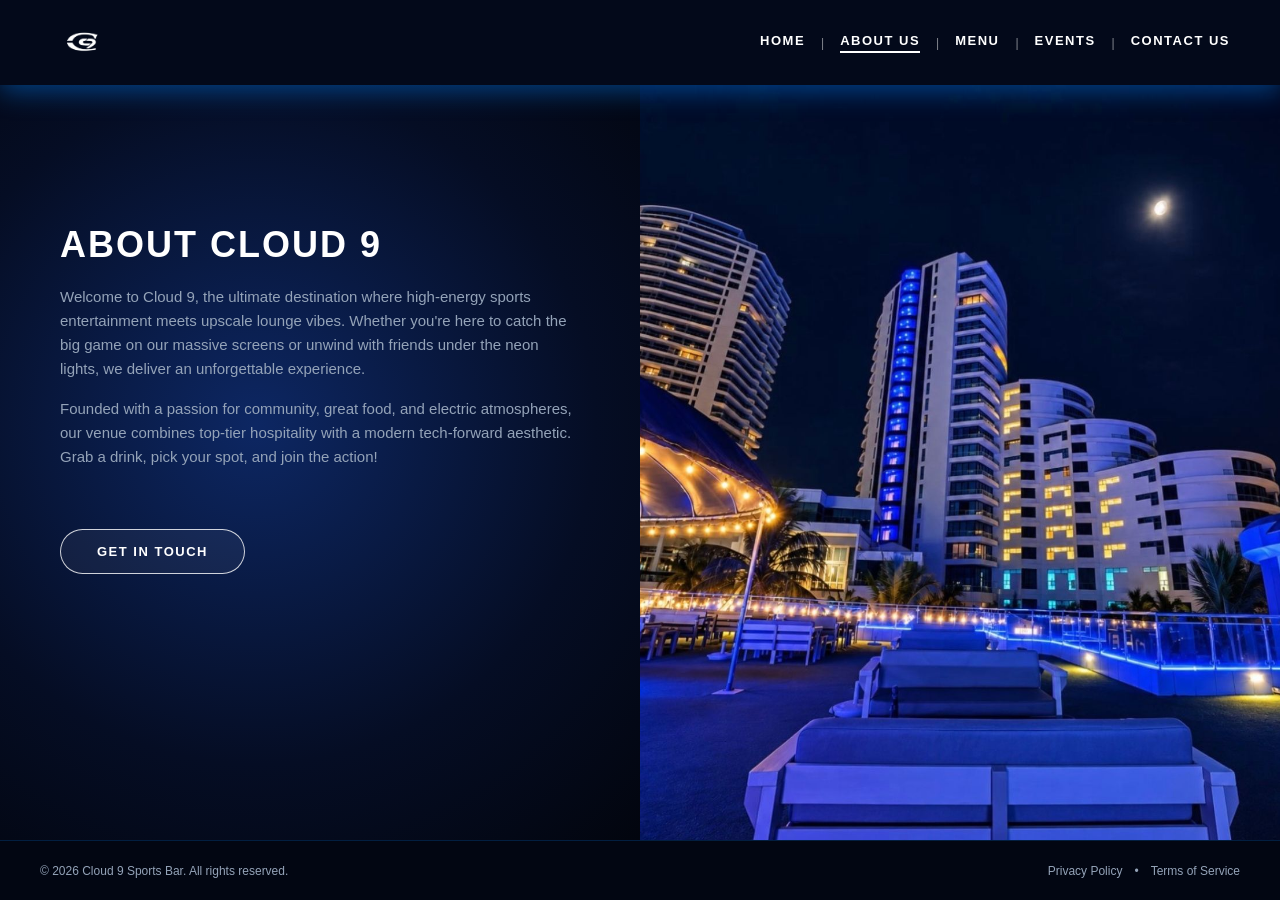
==== about.html @ 9e99406e "Initial Commit Set up project file structure, index.html, and CSS style" ====
<!DOCTYPE html>
<html lang="en">
<head>
    <meta charset="UTF-8">
    <meta name="viewport" content="width=device-width, initial-scale=1.0">
    <title>Cloud 9 - About Us</title>
    <link rel="stylesheet" href="styles.css">
</head>
<body>

    <!-- Navigation Bar -->
    <header class="navbar">
        <div class="logo">
            <a href="index.html" aria-label="Cloud 9 Home">
                <img src="_images/nav_logo.png" alt="Cloud 9 Logo" class="nav-logo-img">
            </a>
        </div>
        <nav class="nav-links">
            <a href="index.html">HOME</a>
            <span class="divider">|</span>
            <a href="about.html" class="active">ABOUT US</a>
            <span class="divider">|</span>
            <a href="menu.html">MENU</a>
            <span class="divider">|</span>
            <a href="events.html">EVENTS</a>
            <span class="divider">|</span>
            <a href="contact.html">CONTACT US</a>
        </nav>
    </header>

    <!-- Main Content Section -->
    <main class="hero-container">
        <!-- Left Side: About Story & Details -->
        <section class="hero-left" style="justify-content: flex-start; padding-top: 140px;">
            <div class="hero-text">
                <h1 style="font-size: 36px; margin-bottom: 20px;">ABOUT CLOUD 9</h1>
                <p style="margin-bottom: 16px; line-height: 1.6;">
                    Welcome to Cloud 9, the ultimate destination where high-energy sports entertainment meets upscale lounge vibes. Whether you're here to catch the big game on our massive screens or unwind with friends under the neon lights, we deliver an unforgettable experience.
                </p>
                <p style="margin-bottom: 30px; line-height: 1.6;">
                    Founded with a passion for community, great food, and electric atmospheres, our venue combines top-tier hospitality with a modern tech-forward aesthetic. Grab a drink, pick your spot, and join the action!
                </p>
            </div>

            <div class="hero-action">
                <a href="contact.html" class="btn-join">GET IN TOUCH</a>
            </div>
        </section>

        <!-- Right Side: Atmospheric Venue Image -->
        <section class="hero-right">
            <img src="_images/home_hero.jpg" alt="Cloud 9 Venue Rooftop View">
        </section>
    </main>

    <!-- Stylized Footer -->
    <footer class="site-footer">
        <div class="footer-content">
            <p>&copy; 2026 Cloud 9 Sports Bar. All rights reserved.</p>
            <div class="footer-links">
                <a href="privacy.html">Privacy Policy</a>
                <span>&bull;</span>
                <a href="terms.html">Terms of Service</a>
            </div>
        </div>
    </footer>

</body>
</html>
---- styles.css ----
/* Reset & Base Setup */
* {
    margin: 0;
    padding: 0;
    box-sizing: border-box;
    font-family: 'Segoe UI', Tahoma, Geneva, Verdana, sans-serif;
}

body {
    background-color: #030712;
    color: #ffffff;
    min-height: 100vh;
    overflow-x: hidden;
}

/* Header Navigation Bar */
.navbar {
    position: absolute;
    top: 0;
    left: 0;
    width: 100%;
    height: 85px;
    display: flex;
    justify-content: space-between;
    align-items: center;
    padding: 0 50px;
    z-index: 100;
    background-color: rgba(4, 11, 28, 0.9);
    backdrop-filter: blur(8px);
    box-shadow: 0 6px 25px rgba(0, 132, 255, 0.45);
}

.navbar .logo .nav-logo-img {
    height: 38px;
    width: auto;
    display: block;
}

.nav-links {
    display: flex;
    align-items: center;
    gap: 16px;
}

.nav-links a {
    color: #ffffff;
    text-decoration: none;
    font-size: 13px;
    font-weight: 700;
    letter-spacing: 1.5px;
    padding-bottom: 3px;
    border-bottom: 2px solid transparent;
    transition: all 0.3s ease;
}

.nav-links a.active,
.nav-links a:hover {
    border-bottom-color: #ffffff;
}

.nav-links .divider {
    color: #ffffff;
    opacity: 0.5;
    font-size: 12px;
}

/* Main Hero Split Layout */
.hero-container {
    display: flex;
    width: 100vw;
    height: calc(100vh - 60px); /* Leaves room for footer */
    padding-top: 85px; /* Offset for absolute navbar */
}

/* Left Hero Section */
.hero-left {
    width: 50%;
    height: 100%;
    background: radial-gradient(circle at 40% 45%, #0d2763 0%, #050d24 60%, #02050e 100%);
    display: flex;
    flex-direction: column;
    justify-content: center; /* Centers elements vertically so everything moves up */
    align-items: flex-start;
    padding: 20px 60px;
    gap: 30px; /* Controls spacing between text, big logo, and button */
}

.hero-text h1 {
    font-size: 40px;
    font-weight: 900;
    line-height: 1.1;
    letter-spacing: 2px;
    margin-bottom: 8px;
}

.hero-text p {
    font-size: 15px;
    color: #94a3b8;
}

/* Center Branding Graphic (Made Bigger) */
.brand-graphic {
    width: 100%;
    max-width: 500px; /* Increased from 420px to make logo bigger */
}

.brand-graphic img.glowing-logo {
    width: 100%;
    height: auto;
    display: block;
    filter: drop-shadow(0 0 25px rgba(0, 140, 255, 0.8)) drop-shadow(0 0 10px rgba(0, 195, 255, 0.6));
}

/* CTA Pill Button */
.btn-join {
    display: inline-block;
    padding: 14px 36px;
    border: 1.5px solid rgba(255, 255, 255, 0.8);
    border-radius: 30px;
    color: #ffffff;
    text-decoration: none;
    font-size: 13px;
    font-weight: 700;
    letter-spacing: 1.5px;
    background-color: rgba(255, 255, 255, 0.05);
    transition: all 0.3s ease;
}

.btn-join:hover {
    background-color: rgba(255, 255, 255, 0.2);
    border-color: #ffffff;
    box-shadow: 0 0 15px rgba(255, 255, 255, 0.4);
    transform: translateY(-2px);
}

/* Right Hero Section */
.hero-right {
    width: 50%;
    height: 100%;
}

.hero-right img {
    width: 100%;
    height: 100%;
    object-fit: cover;
    display: block;
}

/* Stylized Footer */
.site-footer {
    width: 100%;
    height: 60px;
    background-color: rgba(3, 7, 18, 0.95);
    border-top: 1px solid rgba(0, 132, 255, 0.2);
    display: flex;
    justify-content: center;
    align-items: center;
    padding: 0 40px;
    z-index: 100;
}

.footer-content {
    display: flex;
    justify-content: space-between;
    align-items: center;
    width: 100%;
    max-width: 1400px;
    font-size: 12px;
    color: #94a3b8;
}

.footer-links {
    display: flex;
    gap: 12px;
    align-items: center;
}

.footer-links a {
    color: #94a3b8;
    text-decoration: none;
    transition: color 0.3s ease;
}

.footer-links a:hover {
    color: #ffffff;
}
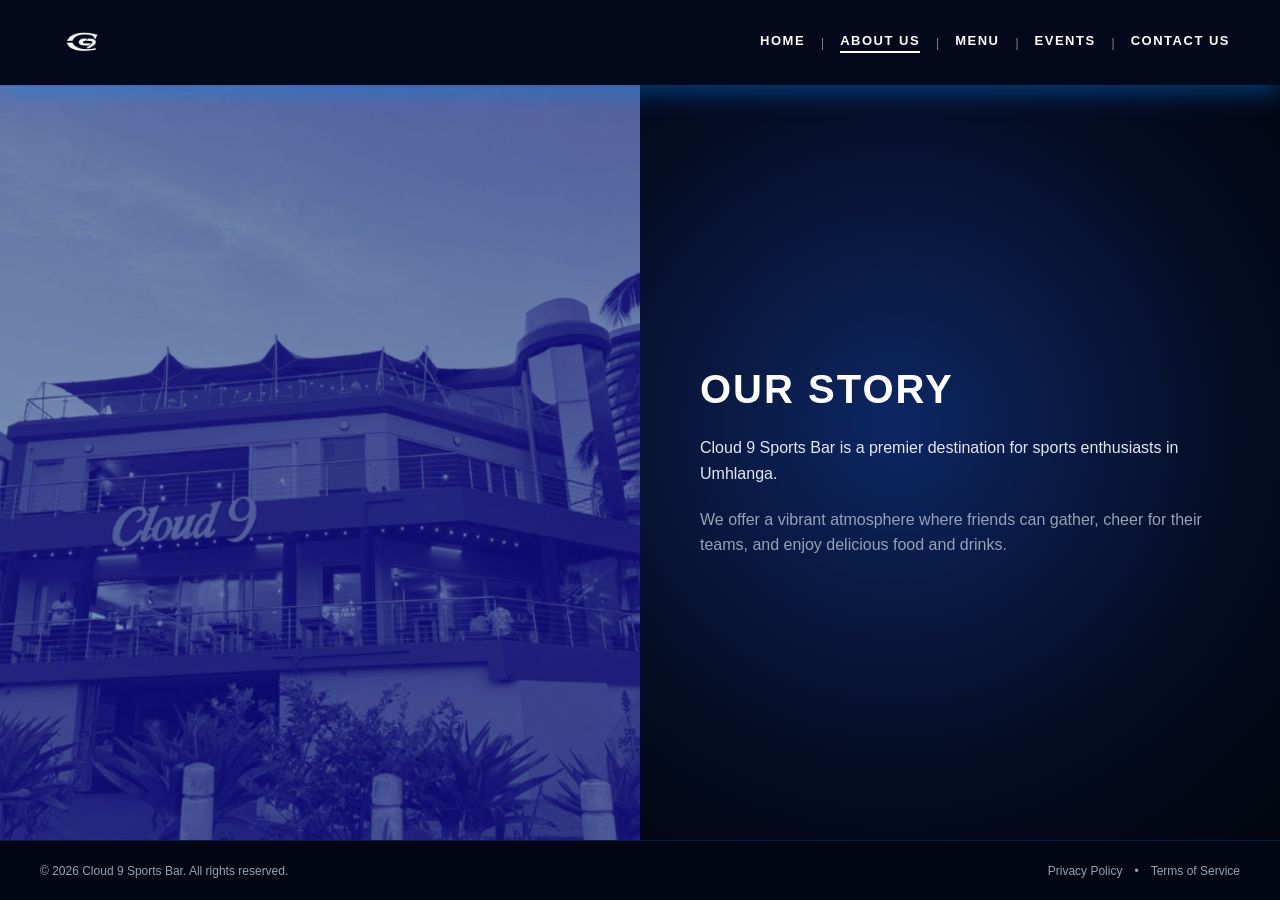
==== commit db7febb2: "Add about.html page with responsive layout and venue story Created about.html utilizing the core des" ====
--- a/about.html
+++ b/about.html
@@ -28,28 +28,24 @@
         </nav>
     </header>
 
-    <!-- Main Content Section -->
+    <!-- Main Content Section (Reversed Layout for About Us) -->
     <main class="hero-container">
-        <!-- Left Side: About Story & Details -->
-        <section class="hero-left" style="justify-content: flex-start; padding-top: 140px;">
+        <!-- Left Side: Building Image -->
+        <section class="hero-right">
+            <img src="_images/about_us_hero.jpg" alt="Cloud 9 Umhlanga Building">
+        </section>
+
+        <!-- Right Side: Story & Gradient Background -->
+        <section class="hero-left" style="align-items: flex-start; justify-content: center; padding: 60px;">
             <div class="hero-text">
-                <h1 style="font-size: 36px; margin-bottom: 20px;">ABOUT CLOUD 9</h1>
-                <p style="margin-bottom: 16px; line-height: 1.6;">
-                    Welcome to Cloud 9, the ultimate destination where high-energy sports entertainment meets upscale lounge vibes. Whether you're here to catch the big game on our massive screens or unwind with friends under the neon lights, we deliver an unforgettable experience.
+                <h1 style="font-size: 40px; font-weight: 900; letter-spacing: 2px; margin-bottom: 24px;">OUR STORY</h1>
+                <p style="font-size: 16px; line-height: 1.6; margin-bottom: 20px; color: #e2e8f0;">
+                    Cloud 9 Sports Bar is a premier destination for sports enthusiasts in Umhlanga.
                 </p>
-                <p style="margin-bottom: 30px; line-height: 1.6;">
-                    Founded with a passion for community, great food, and electric atmospheres, our venue combines top-tier hospitality with a modern tech-forward aesthetic. Grab a drink, pick your spot, and join the action!
+                <p style="font-size: 16px; line-height: 1.6; color: #94a3b8;">
+                    We offer a vibrant atmosphere where friends can gather, cheer for their teams, and enjoy delicious food and drinks.
                 </p>
             </div>
-
-            <div class="hero-action">
-                <a href="contact.html" class="btn-join">GET IN TOUCH</a>
-            </div>
-        </section>
-
-        <!-- Right Side: Atmospheric Venue Image -->
-        <section class="hero-right">
-            <img src="_images/home_hero.jpg" alt="Cloud 9 Venue Rooftop View">
         </section>
     </main>
 
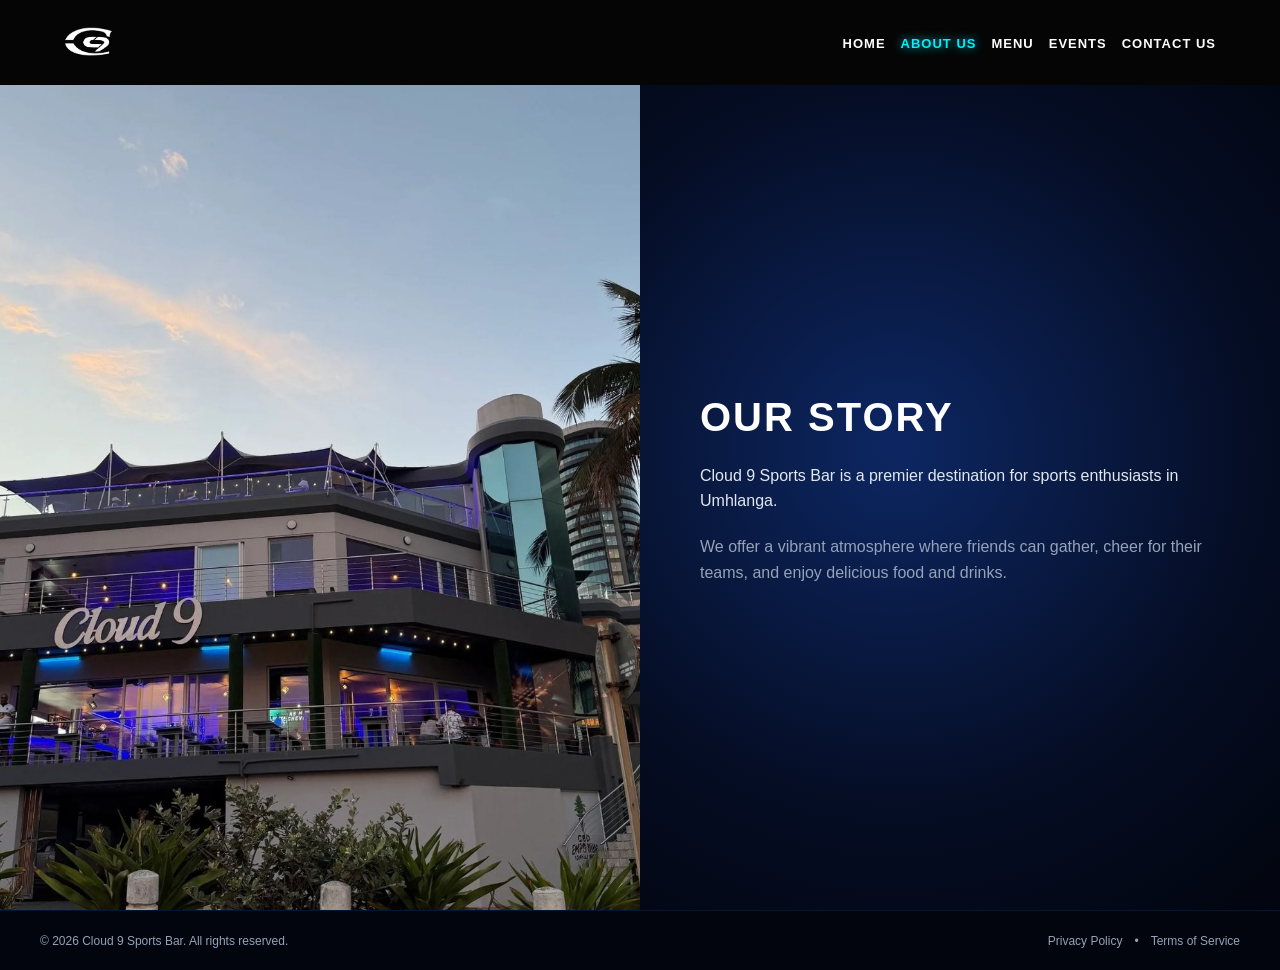
==== commit 37b17efb: "Nav bar for mobile fixed" ====
--- a/about.html
+++ b/about.html
@@ -8,25 +8,32 @@
 </head>
 <body>
 
-    <!-- Navigation Bar -->
-    <header class="navbar">
-        <div class="logo">
-            <a href="index.html" aria-label="Cloud 9 Home">
-                <img src="_images/nav_logo.png" alt="Cloud 9 Logo" class="nav-logo-img">
-            </a>
-        </div>
-        <nav class="nav-links">
-            <a href="index.html">HOME</a>
-            <span class="divider">|</span>
-            <a href="about.html" class="active">ABOUT US</a>
-            <span class="divider">|</span>
-            <a href="menu.html">MENU</a>
-            <span class="divider">|</span>
-            <a href="events.html">EVENTS</a>
-            <span class="divider">|</span>
-            <a href="contact.html">CONTACT US</a>
-        </nav>
-    </header>
+<header class="navbar">
+    <div class="logo">
+        <a href="index.html">
+            <!-- Fixed image path to use _images/ -->
+            <img src="_images/nav_logo.png" alt="Cloud 9 Logo">
+        </a>
+    </div>
+
+    <!-- Hamburger Icon Button (Mobile Only) -->
+    <button class="hamburger" id="hamburger-btn" aria-label="Toggle navigation">
+        <span></span>
+        <span></span>
+        <span></span>
+    </button>
+
+    <!-- Navigation Links -->
+    <nav class="nav-menu" id="nav-menu">
+        <ul>
+            <li><a href="index.html">HOME</a></li>
+            <li><a href="about.html" class="active">ABOUT US</a></li>
+            <li><a href="menu.html">MENU</a></li>
+            <li><a href="events.html">EVENTS</a></li>
+            <li><a href="contact.html">CONTACT US</a></li>
+        </ul>
+    </nav>
+</header>
 
     <!-- Main Content Section (Reversed Layout for About Us) -->
     <main class="hero-container">
@@ -61,5 +68,15 @@
         </div>
     </footer>
 
+    <!-- Hamburger Menu Toggle Script -->
+    <script>
+        const hamburgerBtn = document.getElementById('hamburger-btn');
+        const navMenu = document.getElementById('nav-menu');
+
+        hamburgerBtn.addEventListener('click', () => {
+            navMenu.classList.toggle('active');
+        });
+    </script>
+
 </body>
 </html>
--- a/styles.css
+++ b/styles.css
@@ -1,4 +1,6 @@
-/* Reset & Base Setup */
+/* ==========================================
+   1. Reset & Base Setup
+   ========================================== */
 * {
     margin: 0;
     padding: 0;
@@ -6,6 +8,10 @@
     font-family: 'Segoe UI', Tahoma, Geneva, Verdana, sans-serif;
 }
 
+html {
+    scroll-behavior: smooth;
+}
+
 body {
     background-color: #030712;
     color: #ffffff;
@@ -13,7 +19,9 @@
     overflow-x: hidden;
 }
 
-/* Header Navigation Bar */
+/* ==========================================
+   2. Navigation Bar
+   ========================================== */
 .navbar {
     position: absolute;
     top: 0;
@@ -64,25 +72,26 @@
     font-size: 12px;
 }
 
-/* Main Hero Split Layout */
+/* ==========================================
+   3. Home / General Hero Split Layout
+   ========================================== */
 .hero-container {
     display: flex;
     width: 100vw;
-    height: calc(100vh - 60px); /* Leaves room for footer */
-    padding-top: 85px; /* Offset for absolute navbar */
-}
-
-/* Left Hero Section */
+    height: calc(100vh - 60px);
+    padding-top: 85px;
+}
+
 .hero-left {
     width: 50%;
     height: 100%;
     background: radial-gradient(circle at 40% 45%, #0d2763 0%, #050d24 60%, #02050e 100%);
     display: flex;
     flex-direction: column;
-    justify-content: center; /* Centers elements vertically so everything moves up */
+    justify-content: center;
     align-items: flex-start;
-    padding: 20px 60px;
-    gap: 30px; /* Controls spacing between text, big logo, and button */
+    padding: 20px 70px;
+    gap: 0px;
 }
 
 .hero-text h1 {
@@ -98,10 +107,9 @@
     color: #94a3b8;
 }
 
-/* Center Branding Graphic (Made Bigger) */
 .brand-graphic {
     width: 100%;
-    max-width: 500px; /* Increased from 420px to make logo bigger */
+    max-width: 500px;
 }
 
 .brand-graphic img.glowing-logo {
@@ -111,8 +119,8 @@
     filter: drop-shadow(0 0 25px rgba(0, 140, 255, 0.8)) drop-shadow(0 0 10px rgba(0, 195, 255, 0.6));
 }
 
-/* CTA Pill Button */
-.btn-join {
+.btn-join,
+.hero-text .cta-button {
     display: inline-block;
     padding: 14px 36px;
     border: 1.5px solid rgba(255, 255, 255, 0.8);
@@ -126,14 +134,15 @@
     transition: all 0.3s ease;
 }
 
-.btn-join:hover {
-    background-color: rgba(255, 255, 255, 0.2);
-    border-color: #ffffff;
-    box-shadow: 0 0 15px rgba(255, 255, 255, 0.4);
+.btn-join:hover,
+.hero-text .cta-button:hover {
+    background-color: #38bdf8;
+    color: #030712;
+    border-color: #38bdf8;
+    box-shadow: 0 0 20px rgba(56, 189, 248, 0.6);
     transform: translateY(-2px);
 }
 
-/* Right Hero Section */
 .hero-right {
     width: 50%;
     height: 100%;
@@ -146,12 +155,227 @@
     display: block;
 }
 
-/* Stylized Footer */
+/* ==========================================
+   4. Events Split Layout & Poster
+   ========================================== */
+.events-split-layout {
+    display: flex;
+    width: 100%;
+    min-height: calc(100vh - 60px);
+    background-color: #030712;
+    padding-top: 85px;
+    overflow: hidden;
+}
+
+.events-image-side {
+    flex: 1;
+    display: flex;
+    align-items: center;
+    justify-content: flex-start;
+    background-color: #030712;
+}
+
+.events-image-side img,
+.poster {
+    width: 100%;
+    height: 100%;
+    max-height: calc(100vh - 145px);
+    object-fit: contain;
+    object-position: center;
+    display: block;
+}
+
+.events-content-side {
+    flex: 1;
+    display: flex;
+    flex-direction: column;
+    justify-content: center;
+    padding: 60px 80px;
+    background: radial-gradient(circle at 80% 30%, rgba(220, 38, 38, 0.15) 0%, rgba(3, 7, 18, 0.95) 70%);
+}
+
+.events-content-side h1 {
+    font-size: 42px;
+    font-weight: 900;
+    letter-spacing: 2px;
+    line-height: 1.15;
+    margin-bottom: 30px;
+    color: #ffffff;
+    text-shadow: 0 0 15px rgba(239, 68, 68, 0.7), 0 0 30px rgba(56, 189, 248, 0.5);
+}
+
+.events-content-side h1 .blue-glow {
+    color: #38bdf8;
+    text-shadow: 0 0 15px rgba(56, 189, 248, 0.9), 0 0 30px rgba(0, 140, 255, 0.6);
+}
+
+.events-content-side h1 .red-glow {
+    color: #ef4444;
+    text-shadow: 0 0 15px rgba(239, 68, 68, 0.9), 0 0 30px rgba(220, 38, 38, 0.6);
+}
+
+.events-label {
+    font-size: 13px;
+    font-weight: 800;
+    letter-spacing: 1.5px;
+    color: #38bdf8;
+    margin-bottom: 8px;
+    text-shadow: 0 0 8px rgba(56, 189, 248, 0.4);
+}
+
+.events-text-main {
+    font-size: 15px;
+    color: #e2e8f0;
+    margin-bottom: 25px;
+}
+
+.events-subtext {
+    font-size: 15px;
+    color: #cbd5e1;
+    margin-bottom: 30px;
+    font-weight: 600;
+}
+
+.events-rules-list {
+    list-style-type: disc;
+    padding-left: 20px;
+    color: #cbd5e1;
+    font-size: 15px;
+    line-height: 1.9;
+}
+
+.events-rules-list li::marker {
+    color: #ef4444;
+}
+
+/* ==========================================
+   5. Menu Layout
+   ========================================== */
+.menu-container {
+    position: relative;
+    width: 100%;
+    min-height: calc(100vh - 145px);
+    background-color: #030712;
+    background-image: linear-gradient(rgba(3, 7, 18, 0.85), rgba(3, 7, 18, 0.88)), url('_images/background_leaf.png');
+    background-size: cover;
+    background-position: center;
+    background-repeat: no-repeat;
+    background-attachment: fixed;
+    padding: 120px 40px 80px 40px;
+    display: flex;
+    flex-direction: column;
+    align-items: center;
+}
+
+.menu-jump-buttons {
+    display: flex;
+    justify-content: center;
+    gap: 20px;
+    margin-bottom: 50px;
+    flex-wrap: wrap;
+    width: 100%;
+    max-width: 1000px;
+    position: relative;
+    z-index: 2;
+}
+
+.jump-btn {
+    display: inline-block;
+    padding: 16px 35px;
+    border: 1.5px solid rgba(255, 255, 255, 0.7);
+    border-radius: 30px;
+    color: #ffffff;
+    text-decoration: none;
+    font-size: 14px;
+    font-weight: 700;
+    letter-spacing: 1.5px;
+    background-color: rgba(255, 255, 255, 0.05);
+    backdrop-filter: blur(6px);
+    transition: all 0.3s ease;
+}
+
+.jump-btn:hover {
+    background-color: rgba(255, 255, 255, 0.2);
+    border-color: #ffffff;
+    box-shadow: 0 0 20px rgba(0, 140, 255, 0.6);
+    transform: translateY(-2px);
+}
+
+.menu-section-block {
+    width: 100%;
+    max-width: 1300px;
+    position: relative;
+    z-index: 2;
+}
+
+.section-main-title {
+    font-size: 32px;
+    font-weight: 900;
+    letter-spacing: 2px;
+    text-align: center;
+    margin-bottom: 30px;
+    color: #ffffff;
+    border-bottom: 2px solid rgba(0, 132, 255, 0.4);
+    padding-bottom: 15px;
+}
+
+.menu-grid {
+    display: grid;
+    grid-template-columns: repeat(auto-fit, minmax(360px, 1fr));
+    gap: 30px;
+    width: 100%;
+}
+
+.menu-category {
+    background-color: rgba(4, 11, 28, 0.95);
+    border: 1px solid rgba(0, 132, 255, 0.25);
+    border-radius: 12px;
+    padding: 25px;
+    backdrop-filter: blur(6px);
+    box-shadow: 0 8px 30px rgba(0, 0, 0, 0.6);
+}
+
+.menu-category h2 {
+    font-size: 18px;
+    font-weight: 800;
+    letter-spacing: 1.5px;
+    color: #38bdf8;
+    margin-bottom: 20px;
+    border-bottom: 1.5px solid rgba(0, 132, 255, 0.3);
+    padding-bottom: 8px;
+}
+
+.menu-item {
+    margin-bottom: 14px;
+}
+
+.menu-item .item-name {
+    font-size: 14px;
+    font-weight: 700;
+    color: #ffffff;
+}
+
+.menu-item .item-price {
+    float: right;
+    font-size: 14px;
+    font-weight: 700;
+    color: #38bdf8;
+}
+
+.menu-item .item-desc {
+    font-size: 12px;
+    color: #94a3b8;
+    margin-top: 3px;
+}
+
+/* ==========================================
+   6. Footer
+   ========================================== */
 .site-footer {
     width: 100%;
     height: 60px;
-    background-color: rgba(3, 7, 18, 0.95);
-    border-top: 1px solid rgba(0, 132, 255, 0.2);
+    background-color: #02050e;
+    border-top: 1px solid rgba(0, 132, 255, 0.15);
     display: flex;
     justify-content: center;
     align-items: center;
@@ -183,4 +407,903 @@
 
 .footer-links a:hover {
     color: #ffffff;
+}
+
+/* ==========================================
+   7. Device Adaptability & Responsive Design
+   ========================================== */
+@media (max-width: 992px) {
+    .navbar {
+        padding: 0 20px;
+        height: 75px;
+    }
+
+    .nav-links {
+        gap: 10px;
+    }
+
+    .nav-links a {
+        font-size: 11px;
+        letter-spacing: 1px;
+    }
+
+    .hero-container,
+    .events-split-layout {
+        flex-direction: column;
+        height: auto;
+        min-height: auto;
+    }
+
+    .hero-left,
+    .hero-right,
+    .events-image-side,
+    .events-content-side {
+        width: 100%;
+        height: auto;
+    }
+
+    .hero-left {
+        padding: 60px 30px;
+    }
+
+    .hero-right {
+        min-height: 350px;
+    }
+
+    .events-content-side {
+        padding: 50px 30px;
+    }
+
+    .events-content-side h1 {
+        font-size: 32px;
+    }
+
+    .menu-container {
+        padding: 100px 20px 60px 20px;
+    }
+
+    .menu-grid {
+        grid-template-columns: 1fr;
+    }
+
+    .footer-content {
+        flex-direction: column;
+        gap: 8px;
+        text-align: center;
+    }
+}
+/* ==========================================
+   Contact Page Split Layout & Styles
+   ========================================== */
+.contact-container {
+    display: flex;
+    width: 100vw;
+    min-height: calc(100vh - 60px);
+    padding-top: 85px; /* Navbar offset */
+    background-color: #030712;
+    overflow-x: hidden;
+}
+
+/* Left Map Column */
+.contact-map-col {
+    width: 50%;
+    min-height: calc(100vh - 145px);
+    padding: 30px;
+    display: flex;
+    align-items: center;
+    justify-content: center;
+}
+
+.map-wrapper {
+    width: 100%;
+    height: 100%;
+    min-height: 500px;
+    border-radius: 16px;
+    overflow: hidden;
+    box-shadow: 0 10px 30px rgba(0, 0, 0, 0.7);
+    border: 1px solid rgba(56, 189, 248, 0.25);
+}
+
+/* Right Info Column */
+.contact-info-col {
+    width: 50%;
+    min-height: calc(100vh - 145px);
+    background: radial-gradient(circle at 70% 30%, #0d2763 0%, #050d24 60%, #02050e 100%);
+    display: flex;
+    flex-direction: column;
+    justify-content: center;
+    padding: 40px 60px;
+}
+
+.contact-content-box {
+    max-width: 520px;
+    width: 100%;
+}
+
+.contact-title {
+    font-size: 38px;
+    font-weight: 900;
+    letter-spacing: 2px;
+    margin-bottom: 20px;
+    color: #ffffff;
+    text-shadow: 0 0 15px rgba(56, 189, 248, 0.5);
+}
+
+.contact-pitch h3 {
+    font-size: 16px;
+    font-weight: 800;
+    color: #38bdf8;
+    letter-spacing: 1.5px;
+    margin-bottom: 8px;
+}
+
+.contact-pitch p {
+    font-size: 14px;
+    color: #94a3b8;
+    margin-bottom: 25px;
+    line-height: 1.6;
+}
+
+/* WhatsApp Button */
+.btn-whatsapp {
+    display: flex;
+    justify-content: space-between;
+    align-items: center;
+    width: 100%;
+    padding: 15px 30px;
+    border: 1.5px solid rgba(56, 189, 248, 0.7);
+    border-radius: 30px;
+    color: #ffffff;
+    text-decoration: none;
+    font-size: 13px;
+    font-weight: 700;
+    letter-spacing: 1.5px;
+    background-color: rgba(56, 189, 248, 0.08);
+    backdrop-filter: blur(6px);
+    margin-bottom: 20px;
+    transition: all 0.3s ease;
+}
+
+.btn-whatsapp:hover {
+    background-color: rgba(56, 189, 248, 0.25);
+    border-color: #38bdf8;
+    box-shadow: 0 0 20px rgba(56, 189, 248, 0.5);
+    transform: translateY(-2px);
+}
+
+/* Hours Dropdown Accordion */
+.hours-dropdown-container {
+    width: 100%;
+    margin-bottom: 25px;
+}
+
+.hours-toggle-btn {
+    display: flex;
+    justify-content: space-between;
+    align-items: center;
+    width: 100%;
+    padding: 15px 30px;
+    border: 1.5px solid rgba(255, 255, 255, 0.7);
+    border-radius: 30px;
+    color: #ffffff;
+    font-size: 13px;
+    font-weight: 700;
+    letter-spacing: 1.5px;
+    background-color: rgba(255, 255, 255, 0.05);
+    cursor: pointer;
+    transition: all 0.3s ease;
+}
+
+.hours-toggle-btn:hover {
+    background-color: rgba(255, 255, 255, 0.15);
+    border-color: #ffffff;
+}
+
+.dropdown-arrow {
+    transition: transform 0.3s ease;
+}
+
+.dropdown-arrow.rotate {
+    transform: rotate(180deg);
+}
+
+.hours-panel {
+    max-height: 0;
+    overflow: hidden;
+    transition: max-height 0.4s ease-in-out, padding 0.3s ease;
+    background-color: rgba(4, 11, 28, 0.95);
+    border-radius: 12px;
+    margin-top: 8px;
+    border: 1px solid rgba(0, 132, 255, 0.2);
+}
+
+.hours-panel.open {
+    max-height: 300px;
+    padding: 15px 25px;
+}
+
+.hour-row {
+    display: flex;
+    justify-content: space-between;
+    font-size: 13px;
+    padding: 6px 0;
+    color: #cbd5e1;
+    border-bottom: 1px solid rgba(255, 255, 255, 0.05);
+}
+
+.hour-row:last-child {
+    border-bottom: none;
+}
+
+/* Location details text */
+.location-details {
+    font-size: 13px;
+    color: #94a3b8;
+    line-height: 1.8;
+    margin-bottom: 30px;
+}
+
+/* Social Media Bar */
+.contact-social-bar {
+    display: flex;
+    gap: 20px;
+    align-items: center;
+}
+
+.contact-social-bar a {
+    display: flex;
+    align-items: center;
+    justify-content: center;
+    width: 45px;
+    height: 45px;
+    border-radius: 50%;
+    background-color: rgba(255, 255, 255, 0.05);
+    border: 1.5px solid rgba(255, 255, 255, 0.2);
+    color: #ffffff;
+    transition: all 0.3s ease;
+}
+
+.contact-social-bar a:hover {
+    background-color: #38bdf8;
+    color: #030712;
+    border-color: #38bdf8;
+    box-shadow: 0 0 15px rgba(56, 189, 248, 0.7);
+    transform: translateY(-3px);
+}
+
+/* Responsive Adaptability */
+@media (max-width: 992px) {
+    .contact-container {
+        flex-direction: column;
+        height: auto;
+    }
+
+    .contact-map-col,
+    .contact-info-col {
+        width: 100%;
+        min-height: auto;
+    }
+
+    .contact-map-col {
+        padding: 20px;
+        height: 400px;
+    }
+
+    .map-wrapper {
+        min-height: 350px;
+    }
+
+    .contact-info-col {
+        padding: 50px 30px;
+    }
+}
+/* ==========================================
+   Contact Page Blue Theme Styles
+   ========================================== */
+.contact-container {
+    display: flex;
+    width: 100vw;
+    min-height: calc(100vh - 60px);
+    padding-top: 85px;
+    background-color: #030712;
+    overflow-x: hidden;
+}
+
+.contact-map-col {
+    width: 50%;
+    min-height: calc(100vh - 145px);
+    padding: 30px;
+    display: flex;
+    align-items: center;
+    justify-content: center;
+}
+
+.map-wrapper {
+    width: 100%;
+    height: 100%;
+    min-height: 500px;
+    border-radius: 16px;
+    overflow: hidden;
+    box-shadow: 0 10px 30px rgba(0, 0, 0, 0.7), 0 0 20px rgba(56, 189, 248, 0.2);
+    border: 1px solid rgba(56, 189, 248, 0.4);
+}
+
+.contact-info-col {
+    width: 50%;
+    min-height: calc(100vh - 145px);
+    background: radial-gradient(circle at 40% 45%, #0d2763 0%, #050d24 60%, #02050e 100%);
+    display: flex;
+    flex-direction: column;
+    justify-content: center;
+    padding: 40px 60px;
+}
+
+.contact-content-box {
+    max-width: 520px;
+    width: 100%;
+}
+
+.contact-title {
+    font-size: 38px;
+    font-weight: 900;
+    letter-spacing: 2px;
+    margin-bottom: 20px;
+    color: #ffffff;
+    text-shadow: 0 0 15px rgba(56, 189, 248, 0.7), 0 0 30px rgba(0, 140, 255, 0.5);
+}
+
+.contact-pitch h3 {
+    font-size: 16px;
+    font-weight: 800;
+    color: #38bdf8;
+    letter-spacing: 1.5px;
+    margin-bottom: 8px;
+    text-shadow: 0 0 8px rgba(56, 189, 248, 0.4);
+}
+
+.contact-pitch p {
+    font-size: 14px;
+    color: #94a3b8;
+    margin-bottom: 25px;
+    line-height: 1.6;
+}
+
+/* WhatsApp Blue Neon Button */
+.btn-whatsapp {
+    display: flex;
+    justify-content: space-between;
+    align-items: center;
+    width: 100%;
+    padding: 15px 30px;
+    border: 1.5px solid rgba(56, 189, 248, 0.8);
+    border-radius: 30px;
+    color: #ffffff;
+    text-decoration: none;
+    font-size: 13px;
+    font-weight: 700;
+    letter-spacing: 1.5px;
+    background-color: rgba(56, 189, 248, 0.1);
+    backdrop-filter: blur(6px);
+    margin-bottom: 20px;
+    box-shadow: 0 0 15px rgba(56, 189, 248, 0.25);
+    transition: all 0.3s ease;
+}
+
+.btn-whatsapp:hover {
+    background-color: #38bdf8;
+    color: #030712;
+    border-color: #38bdf8;
+    box-shadow: 0 0 25px rgba(56, 189, 248, 0.8);
+    transform: translateY(-2px);
+}
+
+/* Blue Hours Dropdown */
+.hours-dropdown-container {
+    width: 100%;
+    margin-bottom: 25px;
+}
+
+.hours-toggle-btn {
+    display: flex;
+    justify-content: space-between;
+    align-items: center;
+    width: 100%;
+    padding: 15px 30px;
+    border: 1.5px solid rgba(56, 189, 248, 0.6);
+    border-radius: 30px;
+    color: #ffffff;
+    font-size: 13px;
+    font-weight: 700;
+    letter-spacing: 1.5px;
+    background-color: rgba(4, 11, 28, 0.8);
+    cursor: pointer;
+    box-shadow: 0 0 15px rgba(0, 140, 255, 0.15);
+    transition: all 0.3s ease;
+}
+
+.hours-toggle-btn:hover {
+    background-color: rgba(56, 189, 248, 0.2);
+    border-color: #38bdf8;
+    box-shadow: 0 0 20px rgba(56, 189, 248, 0.4);
+}
+
+.dropdown-arrow {
+    transition: transform 0.3s ease;
+    color: #38bdf8;
+}
+
+.dropdown-arrow.rotate {
+    transform: rotate(180deg);
+}
+
+.hours-panel {
+    max-height: 0;
+    overflow: hidden;
+    transition: max-height 0.4s ease-in-out, padding 0.3s ease;
+    background-color: rgba(4, 11, 28, 0.95);
+    border-radius: 12px;
+    margin-top: 8px;
+    border: 1px solid rgba(56, 189, 248, 0.3);
+    box-shadow: 0 8px 25px rgba(0, 0, 0, 0.6);
+}
+
+.hours-panel.open {
+    max-height: 300px;
+    padding: 15px 25px;
+}
+
+.hour-row {
+    display: flex;
+    justify-content: space-between;
+    font-size: 13px;
+    padding: 6px 0;
+    color: #cbd5e1;
+    border-bottom: 1px solid rgba(255, 255, 255, 0.05);
+}
+
+.hour-row span:last-child {
+    color: #38bdf8;
+    font-weight: 600;
+}
+
+.hour-row:last-child {
+    border-bottom: none;
+}
+
+.location-details {
+    font-size: 13px;
+    color: #94a3b8;
+    line-height: 1.8;
+    margin-bottom: 30px;
+}
+
+/* Blue Social Media Bar */
+.contact-social-bar {
+    display: flex;
+    gap: 20px;
+    align-items: center;
+}
+
+.contact-social-bar a {
+    display: flex;
+    align-items: center;
+    justify-content: center;
+    width: 45px;
+    height: 45px;
+    border-radius: 50%;
+    background-color: rgba(56, 189, 248, 0.08);
+    border: 1.5px solid rgba(56, 189, 248, 0.4);
+    color: #38bdf8;
+    box-shadow: 0 0 10px rgba(0, 140, 255, 0.2);
+    transition: all 0.3s ease;
+}
+
+.contact-social-bar a:hover {
+    background-color: #38bdf8;
+    color: #030712;
+    border-color: #38bdf8;
+    box-shadow: 0 0 20px rgba(56, 189, 248, 0.8);
+    transform: translateY(-3px);
+}
+
+/* Responsive Adaptability */
+@media (max-width: 992px) {
+    .contact-container {
+        flex-direction: column;
+        height: auto;
+    }
+
+    .contact-map-col,
+    .contact-info-col {
+        width: 100%;
+        min-height: auto;
+    }
+
+    .contact-map-col {
+        padding: 20px;
+        height: 400px;
+    }
+
+    .map-wrapper {
+        min-height: 350px;
+    }
+
+    .contact-info-col {
+        padding: 50px 30px;
+    }
+}
+.map-wrapper {
+    width: 100%;
+    height: 100%;
+    min-height: 500px;
+    border-radius: 16px;
+    overflow: hidden;
+    box-shadow: 0 10px 30px rgba(0, 0, 0, 0.7), 0 0 20px rgba(56, 189, 248, 0.2);
+    border: 1px solid rgba(56, 189, 248, 0.4);
+    
+    /* Dark Blue Map Filter */
+    background-color: #030712;
+}
+
+.map-wrapper iframe {
+    width: 100%;
+    height: 100%;
+    filter: invert(90%) hue-rotate(180deg) contrast(120%) brightness(90%);
+}
+.navbar {
+    position: fixed; /* Keeps navigation pinned to the top */
+    top: 0;
+    left: 0;
+    width: 100%;
+    height: 85px;
+    display: flex;
+    justify-content: space-between;
+    align-items: center;
+    padding: 0 50px;
+    z-index: 1000;
+    background-color: rgba(4, 11, 28, 0.95);
+    backdrop-filter: blur(8px);
+    box-shadow: 0 6px 25px rgba(0, 132, 255, 0.45);
+}
+.menu-jump-buttons {
+    position: sticky;
+    top: 105px; /* Sits right underneath the 85px fixed navbar with 20px breathing room */
+    z-index: 99;
+    display: flex;
+    justify-content: center;
+    gap: 20px;
+    margin-bottom: 50px;
+    flex-wrap: wrap;
+    width: 100%;
+    max-width: 1000px;
+    background: rgba(3, 7, 18, 0.85); /* Semi-transparent dark background so text behind it doesn't clash */
+    backdrop-filter: blur(10px);
+    padding: 15px 20px;
+    border-radius: 40px;
+    box-shadow: 0 10px 30px rgba(0, 0, 0, 0.6);
+}
+/* Adds breathing room above section titles when jump links are clicked */
+.section-main-title, 
+.menu-section-block {
+    scroll-margin-top: 160px; /* Adjust this value (in pixels) so it stops cleanly below your sticky buttons */
+}
+.map-wrapper iframe {
+    width: 100%;
+    height: 100%;
+    /* True blue-scale filter: removes natural colors, darkens the base, and shifts everything into a rich blue hue */
+    filter: grayscale(100%) invert(92%) hue-rotate(180deg) brightness(85%) contrast(130%);
+}
+@media screen and (max-width: 768px) {
+    header.navbar {
+        display: flex;
+        justify-content: space-between;
+        align-items: center;
+        padding: 10px 15px;
+        overflow-x: auto; /* Allows smooth horizontal scrolling if screen is too small */
+    }
+
+    header.navbar nav ul {
+        display: flex;
+        gap: 8px; /* Reduces space between links */
+        padding: 0;
+        margin: 0;
+        list-style: none;
+    }
+
+    header.navbar nav a {
+        font-size: 11px; /* Shrinks text slightly so it fits mobile */
+        white-space: nowrap; /* Prevents words like "ABOUT US" from breaking */
+    }
+    
+    header.navbar .separator {
+        font-size: 11px;
+    }
+}
+/* Container holding your menu buttons */
+.menu-button-container {
+    display: flex;
+    flex-direction: row;        /* Forces items side-by-side */
+    justify-content: center;    /* Centers them horizontally */
+    align-items: center;
+    gap: 10px;                  /* Space between buttons */
+    flex-wrap: wrap;            /* Wraps nicely to the next line if screen is super narrow */
+    padding: 20px 10px;
+}
+
+/* Individual Menu Button styling */
+.menu-button-container a, 
+.menu-button-container button {
+    flex: 1;                    /* Allows them to share width equally */
+    min-width: 100px;           /* Prevents them from getting too squished */
+    text-align: center;
+    white-space: nowrap;        /* Keeps text on one line */
+}
+/* ==========================================
+   1. DESKTOP STYLES (Default)
+   ========================================== */
+
+/* Keep navbar links horizontal on desktop */
+.navbar nav ul {
+    display: flex;
+    align-items: center;
+    gap: 15px;
+    list-style: none;
+}
+
+/* Hide the 3-line icon on desktop screens */
+.hamburger {
+    display: none;
+}
+
+
+/* ==========================================
+   2. MOBILE STYLES (Only under 768px width)
+   ========================================== */
+
+@media screen and (max-width: 768px) {
+    
+    /* Show the hamburger button on phones */
+    .hamburger {
+        display: flex;
+        flex-direction: column;
+        justify-content: space-between;
+        width: 26px;
+        height: 18px;
+        background: transparent;
+        border: none;
+        cursor: pointer;
+    }
+
+    .hamburger span {
+        width: 100%;
+        height: 3px;
+        background-color: #ffffff;
+        border-radius: 2px;
+    }
+
+    /* Hide horizontal desktop nav list on mobile */
+    .nav-menu {
+        display: none; 
+        position: absolute;
+        top: 100%;
+        left: 0;
+        width: 100%;
+        background-color: #050505;
+        border-bottom: 2px solid #00F0FF;
+        padding: 20px 0;
+    }
+
+    /* Show dropdown menu when ☰ is tapped */
+    .nav-menu.active {
+        display: block;
+    }
+
+    /* Stack links vertically inside the mobile dropdown */
+    .nav-menu ul {
+        flex-direction: column;
+        gap: 18px;
+        text-align: center;
+    }
+}
+/* ==========================================
+   HEADER & NAVBAR (Desktop Defaults)
+   ========================================== */
+
+header.navbar {
+    display: flex;
+    justify-content: space-between;
+    align-items: center;
+    padding: 15px 5%;
+    background-color: #050505;
+    position: relative;
+    z-index: 1000;
+}
+
+/* Logo Sizing */
+.navbar .logo img {
+    height: 40px; /* Adjust height to fit your logo image */
+    width: auto;
+    display: block;
+}
+
+/* Nav Menu Container */
+.nav-menu ul {
+    display: flex;
+    align-items: center;
+    gap: 20px;
+    list-style: none;
+    margin: 0;
+    padding: 0;
+}
+
+/* Link Color & Typography (Fixes dark purple text) */
+.nav-menu a {
+    color: #ffffff !important; /* Crisp white for readable links */
+    text-decoration: none;
+    font-size: 13px;
+    font-weight: 600;
+    letter-spacing: 1px;
+    transition: color 0.3s ease;
+}
+
+/* Active Link & Hover Effect */
+.nav-menu a:hover,
+.nav-menu a.active {
+    color: #00F0FF !important; /* Electric Blue Neon Accent */
+}
+
+/* Hide Hamburger Icon on Desktop */
+.hamburger {
+    display: none;
+}
+
+
+/* ==========================================
+   MOBILE NAVBAR OVERRIDES (Under 768px)
+   ========================================== */
+
+@media screen and (max-width: 768px) {
+    .hamburger {
+        display: flex;
+        flex-direction: column;
+        justify-content: space-between;
+        width: 26px;
+        height: 18px;
+        background: transparent;
+        border: none;
+        cursor: pointer;
+        padding: 0;
+    }
+
+    .hamburger span {
+        width: 100%;
+        height: 3px;
+        background-color: #ffffff;
+        border-radius: 2px;
+    }
+
+    .nav-menu {
+        display: none;
+        position: absolute;
+        top: 100%;
+        left: 0;
+        width: 100%;
+        background-color: #050505;
+        border-bottom: 2px solid #00F0FF;
+        padding: 20px 0;
+    }
+
+    .nav-menu.active {
+        display: block;
+    }
+
+    .nav-menu ul {
+        flex-direction: column;
+        gap: 18px;
+    }
+}
+.navbar .logo img {
+    height: 35px; /* Adjust this value as needed */
+    width: auto;
+    display: block;
+}
+/* Remove any bottom borders, shadows, or extra space from the navbar */
+header.navbar {
+    border-bottom: none !important;
+    box-shadow: none !important;
+    margin-bottom: 0 !important;
+    padding-bottom: 10px; /* Adjust if needed */
+}
+
+/* Remove any top spacing from the hero section */
+.hero-container {
+    margin-top: 0 !important;
+    padding-top: 0 !important;
+}
+header.navbar {
+    display: flex;
+    justify-content: space-between;
+    align-items: center;
+    padding: 15px 5%;
+    background-color: #050505;
+    position: relative;
+    z-index: 1000;
+    
+    /* Neon LED Glow Effect */
+    border-bottom: 2px solid #00F0FF;
+    box-shadow: 0 4px 15px rgba(0, 240, 255, 0.5), 0 1px 30px rgba(0, 240, 255, 0.3);
+}
+header.navbar {
+    position: fixed;        /* Glues the navbar to the top of the viewport */
+    top: 0;
+    left: 0;
+    width: 100%;
+    display: flex;
+    justify-content: space-between;
+    align-items: center;
+    padding: 12px 5%;
+    background-color: #050505;
+    z-index: 9999;          /* Keeps it layered safely above all content */
+    
+    /* Neon LED Glow Effect */
+    border-bottom: 2px solid #00F0FF;
+    box-shadow: 0 4px 15px rgba(0, 240, 255, 0.5), 0 1px 30px rgba(0, 240, 255, 0.3);
+}
+/* Pushes the top of each page down just enough so content starts right below the fixed navbar */
+body {
+    padding-top: 75px; 
+}
+/* Reset browser defaults to remove invisible gaps at the very top */
+* {
+    margin: 0;
+    padding: 0;
+    box-sizing: border-box;
+}
+
+body {
+    background-color: #030712;
+    color: #ffffff;
+    font-family: Arial, sans-serif;
+    padding-top: 70px; /* Pushes page content down so it doesn't hide behind the fixed header */
+}
+
+/* Fixed Navbar with Intense Blue LED Glow */
+header.navbar {
+    position: fixed;
+    top: 0;
+    left: 0;
+    width: 100%;
+    display: flex;
+    justify-content: space-between;
+    align-items: center;
+    padding: 12px 5%;
+    background-color: #050505;
+    z-index: 9999;
+    
+    /* Vibrant Electric Blue Neon LED Glow */
+    border-bottom: 2.5px solid #00F0FF;
+    box-shadow: 0 0 20px rgba(0, 240, 255, 0.8), 0 0 40px rgba(0, 140, 255, 0.5), inset 0 -2px 10px rgba(0, 240, 255, 0.6);
+}
+
+/* Ensure links stay crisp white and glow blue on hover */
+.nav-menu ul {
+    display: flex;
+    align-items: center;
+    gap: 20px;
+    list-style: none;
+}
+
+.nav-menu a {
+    color: #ffffff !important;
+    text-decoration: none;
+    font-size: 13px;
+    font-weight: 600;
+    letter-spacing: 1px;
+    transition: color 0.3s ease, text-shadow 0.3s ease;
+}
+
+.nav-menu a:hover,
+.nav-menu a.active {
+    color: #00F0FF !important;
+    text-shadow: 0 0 10px rgba(0, 240, 255, 0.8);
 }
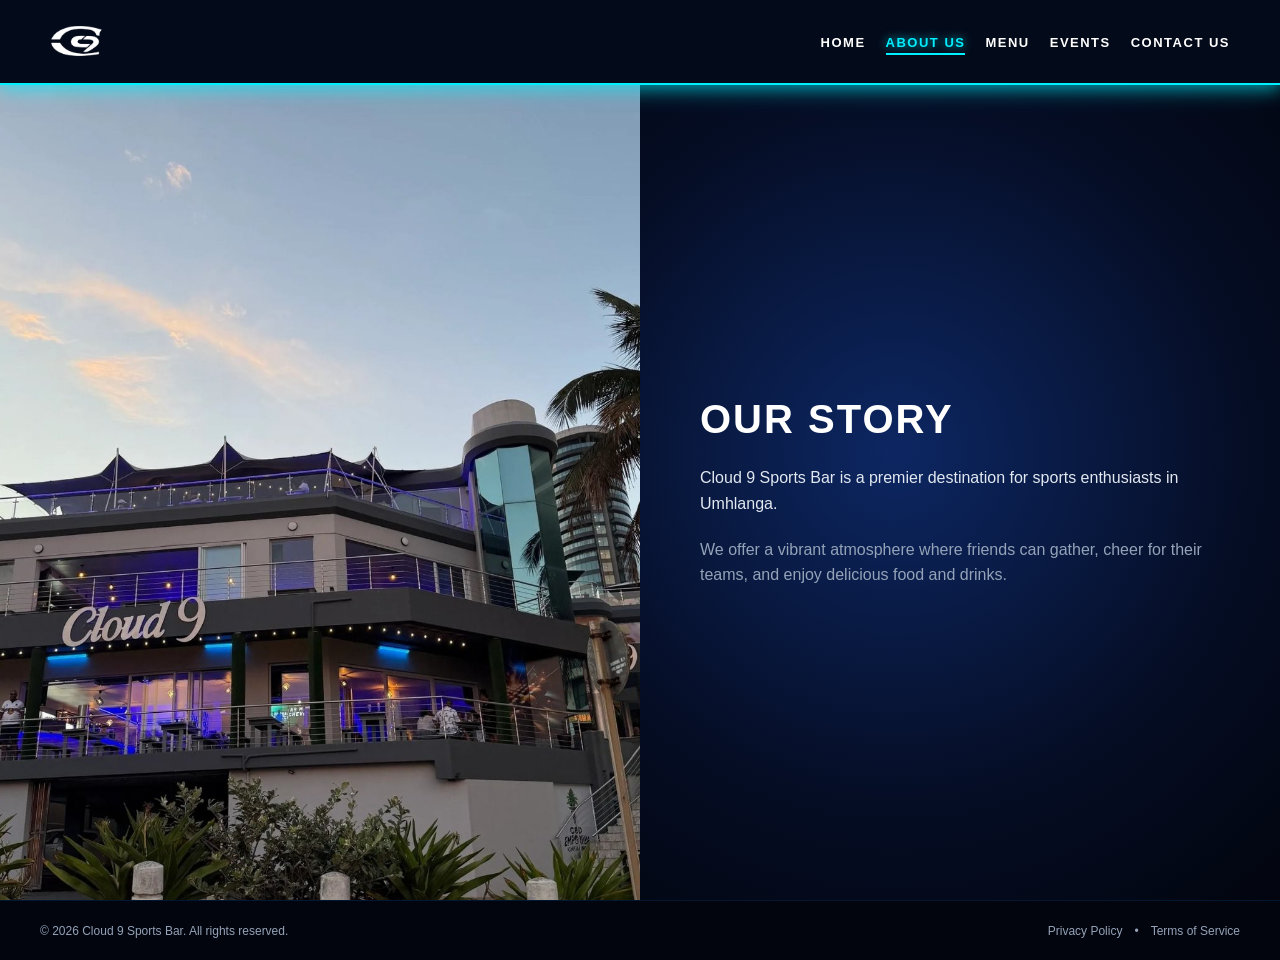
==== commit 870f002a: "A fully responsive, multi-page web redesign portfolio for Cloud 9 nightclub and sports bar featuring" ====
--- a/about.html
+++ b/about.html
@@ -16,8 +16,8 @@
         </a>
     </div>
 
-    <!-- Hamburger Icon Button (Mobile Only) -->
-    <button class="hamburger" id="hamburger-btn" aria-label="Toggle navigation">
+    <!-- Hamburger Icon Button (Properly placed inside header navbar) -->
+    <button class="hamburger" id="hamburger-btn" onclick="toggleMenu(event)" aria-label="Toggle navigation">
         <span></span>
         <span></span>
         <span></span>
@@ -67,16 +67,38 @@
             </div>
         </div>
     </footer>
-
-    <!-- Hamburger Menu Toggle Script -->
-    <script>
+<script>
+    document.addEventListener('DOMContentLoaded', function() {
         const hamburgerBtn = document.getElementById('hamburger-btn');
         const navMenu = document.getElementById('nav-menu');
 
-        hamburgerBtn.addEventListener('click', () => {
-            navMenu.classList.toggle('active');
-        });
-    </script>
+        if (hamburgerBtn && navMenu) {
+            hamburgerBtn.addEventListener('click', function(e) {
+                e.stopPropagation();
+                navMenu.classList.toggle('active');
+            });
 
+            // Close menu when clicking outside
+            document.addEventListener('click', function(e) {
+                if (!hamburgerBtn.contains(e.target) && !navMenu.contains(e.target)) {
+                    navMenu.classList.remove('active');
+                }
+            });
+        }
+    });
+
+    // Toggle Hours Accordion Dropdown
+    function toggleHours() {
+        const panel = document.getElementById('hoursPanel');
+        const arrow = document.getElementById('arrowIcon');
+        if (panel) {
+            panel.classList.toggle('open');
+        }
+        if (arrow) {
+            arrow.classList.toggle('rotate');
+        }
+    }
+
+</script>
 </body>
 </html>
--- a/styles.css
+++ b/styles.css
@@ -1,7 +1,7 @@
 /* ==========================================
    1. Reset & Base Setup
    ========================================== */
-* {
+*, *::before, *::after {
     margin: 0;
     padding: 0;
     box-sizing: border-box;
@@ -17,13 +17,14 @@
     color: #ffffff;
     min-height: 100vh;
     overflow-x: hidden;
+    padding-top: 85px; /* Pushes content down below fixed navbar */
 }
 
 /* ==========================================
-   2. Navigation Bar
+   2. Navigation Bar & Hamburger Menu
    ========================================== */
-.navbar {
-    position: absolute;
+header.navbar {
+    position: fixed;
     top: 0;
     left: 0;
     width: 100%;
@@ -32,26 +33,31 @@
     justify-content: space-between;
     align-items: center;
     padding: 0 50px;
-    z-index: 100;
-    background-color: rgba(4, 11, 28, 0.9);
+    z-index: 9999;
+    background-color: rgba(4, 11, 28, 0.95);
     backdrop-filter: blur(8px);
-    box-shadow: 0 6px 25px rgba(0, 132, 255, 0.45);
-}
-
-.navbar .logo .nav-logo-img {
+    border-bottom: 2px solid #00F0FF;
+    box-shadow: 0 4px 15px rgba(0, 240, 255, 0.5), 0 1px 30px rgba(0, 240, 255, 0.3);
+}
+
+.navbar .logo img {
     height: 38px;
     width: auto;
     display: block;
 }
 
-.nav-links {
-    display: flex;
-    align-items: center;
-    gap: 16px;
-}
-
-.nav-links a {
-    color: #ffffff;
+/* Desktop Nav Links */
+.nav-menu ul {
+    display: flex;
+    align-items: center;
+    gap: 20px;
+    list-style: none;
+    margin: 0;
+    padding: 0;
+}
+
+.nav-menu a {
+    color: #ffffff !important;
     text-decoration: none;
     font-size: 13px;
     font-weight: 700;
@@ -61,15 +67,16 @@
     transition: all 0.3s ease;
 }
 
-.nav-links a.active,
-.nav-links a:hover {
-    border-bottom-color: #ffffff;
-}
-
-.nav-links .divider {
-    color: #ffffff;
-    opacity: 0.5;
-    font-size: 12px;
+.nav-menu a:hover,
+.nav-menu a.active {
+    color: #00F0FF !important;
+    border-bottom-color: #00F0FF;
+    text-shadow: 0 0 10px rgba(0, 240, 255, 0.8);
+}
+
+/* Hide Hamburger by default on Desktop */
+.hamburger {
+    display: none;
 }
 
 /* ==========================================
@@ -78,8 +85,7 @@
 .hero-container {
     display: flex;
     width: 100vw;
-    height: calc(100vh - 60px);
-    padding-top: 85px;
+    height: calc(100vh - 85px);
 }
 
 .hero-left {
@@ -161,9 +167,8 @@
 .events-split-layout {
     display: flex;
     width: 100%;
-    min-height: calc(100vh - 60px);
+    min-height: calc(100vh - 85px);
     background-color: #030712;
-    padding-top: 85px;
     overflow: hidden;
 }
 
@@ -204,70 +209,28 @@
     text-shadow: 0 0 15px rgba(239, 68, 68, 0.7), 0 0 30px rgba(56, 189, 248, 0.5);
 }
 
-.events-content-side h1 .blue-glow {
-    color: #38bdf8;
-    text-shadow: 0 0 15px rgba(56, 189, 248, 0.9), 0 0 30px rgba(0, 140, 255, 0.6);
-}
-
-.events-content-side h1 .red-glow {
-    color: #ef4444;
-    text-shadow: 0 0 15px rgba(239, 68, 68, 0.9), 0 0 30px rgba(220, 38, 38, 0.6);
-}
-
-.events-label {
-    font-size: 13px;
-    font-weight: 800;
-    letter-spacing: 1.5px;
-    color: #38bdf8;
-    margin-bottom: 8px;
-    text-shadow: 0 0 8px rgba(56, 189, 248, 0.4);
-}
-
-.events-text-main {
-    font-size: 15px;
-    color: #e2e8f0;
-    margin-bottom: 25px;
-}
-
-.events-subtext {
-    font-size: 15px;
-    color: #cbd5e1;
-    margin-bottom: 30px;
-    font-weight: 600;
-}
-
-.events-rules-list {
-    list-style-type: disc;
-    padding-left: 20px;
-    color: #cbd5e1;
-    font-size: 15px;
-    line-height: 1.9;
-}
-
-.events-rules-list li::marker {
-    color: #ef4444;
-}
-
 /* ==========================================
    5. Menu Layout
    ========================================== */
 .menu-container {
     position: relative;
     width: 100%;
-    min-height: calc(100vh - 145px);
+    min-height: calc(100vh - 85px);
     background-color: #030712;
-    background-image: linear-gradient(rgba(3, 7, 18, 0.85), rgba(3, 7, 18, 0.88)), url('_images/background_leaf.png');
     background-size: cover;
     background-position: center;
     background-repeat: no-repeat;
     background-attachment: fixed;
-    padding: 120px 40px 80px 40px;
+    padding: 40px 40px 80px 40px;
     display: flex;
     flex-direction: column;
     align-items: center;
 }
 
 .menu-jump-buttons {
+    position: sticky;
+    top: 105px;
+    z-index: 99;
     display: flex;
     justify-content: center;
     gap: 20px;
@@ -275,8 +238,11 @@
     flex-wrap: wrap;
     width: 100%;
     max-width: 1000px;
-    position: relative;
-    z-index: 2;
+    background: rgba(3, 7, 18, 0.85);
+    backdrop-filter: blur(10px);
+    padding: 15px 20px;
+    border-radius: 40px;
+    box-shadow: 0 10px 30px rgba(0, 0, 0, 0.6);
 }
 
 .jump-btn {
@@ -299,6 +265,11 @@
     border-color: #ffffff;
     box-shadow: 0 0 20px rgba(0, 140, 255, 0.6);
     transform: translateY(-2px);
+}
+
+.menu-section-block,
+.section-main-title {
+    scroll-margin-top: 160px;
 }
 
 .menu-section-block {
@@ -369,125 +340,19 @@
 }
 
 /* ==========================================
-   6. Footer
-   ========================================== */
-.site-footer {
-    width: 100%;
-    height: 60px;
-    background-color: #02050e;
-    border-top: 1px solid rgba(0, 132, 255, 0.15);
-    display: flex;
-    justify-content: center;
-    align-items: center;
-    padding: 0 40px;
-    z-index: 100;
-}
-
-.footer-content {
-    display: flex;
-    justify-content: space-between;
-    align-items: center;
-    width: 100%;
-    max-width: 1400px;
-    font-size: 12px;
-    color: #94a3b8;
-}
-
-.footer-links {
-    display: flex;
-    gap: 12px;
-    align-items: center;
-}
-
-.footer-links a {
-    color: #94a3b8;
-    text-decoration: none;
-    transition: color 0.3s ease;
-}
-
-.footer-links a:hover {
-    color: #ffffff;
-}
-
-/* ==========================================
-   7. Device Adaptability & Responsive Design
-   ========================================== */
-@media (max-width: 992px) {
-    .navbar {
-        padding: 0 20px;
-        height: 75px;
-    }
-
-    .nav-links {
-        gap: 10px;
-    }
-
-    .nav-links a {
-        font-size: 11px;
-        letter-spacing: 1px;
-    }
-
-    .hero-container,
-    .events-split-layout {
-        flex-direction: column;
-        height: auto;
-        min-height: auto;
-    }
-
-    .hero-left,
-    .hero-right,
-    .events-image-side,
-    .events-content-side {
-        width: 100%;
-        height: auto;
-    }
-
-    .hero-left {
-        padding: 60px 30px;
-    }
-
-    .hero-right {
-        min-height: 350px;
-    }
-
-    .events-content-side {
-        padding: 50px 30px;
-    }
-
-    .events-content-side h1 {
-        font-size: 32px;
-    }
-
-    .menu-container {
-        padding: 100px 20px 60px 20px;
-    }
-
-    .menu-grid {
-        grid-template-columns: 1fr;
-    }
-
-    .footer-content {
-        flex-direction: column;
-        gap: 8px;
-        text-align: center;
-    }
-}
-/* ==========================================
-   Contact Page Split Layout & Styles
+   6. Contact Page Layout & Styles
    ========================================== */
 .contact-container {
     display: flex;
     width: 100vw;
-    min-height: calc(100vh - 60px);
-    padding-top: 85px; /* Navbar offset */
+    min-height: calc(100vh - 85px);
     background-color: #030712;
     overflow-x: hidden;
 }
 
-/* Left Map Column */
 .contact-map-col {
     width: 50%;
-    min-height: calc(100vh - 145px);
+    min-height: calc(100vh - 85px);
     padding: 30px;
     display: flex;
     align-items: center;
@@ -500,15 +365,21 @@
     min-height: 500px;
     border-radius: 16px;
     overflow: hidden;
-    box-shadow: 0 10px 30px rgba(0, 0, 0, 0.7);
-    border: 1px solid rgba(56, 189, 248, 0.25);
-}
-
-/* Right Info Column */
+    box-shadow: 0 10px 30px rgba(0, 0, 0, 0.7), 0 0 20px rgba(56, 189, 248, 0.2);
+    border: 1px solid rgba(56, 189, 248, 0.4);
+    background-color: #030712;
+}
+
+.map-wrapper iframe {
+    width: 100%;
+    height: 100%;
+    filter: grayscale(100%) invert(92%) hue-rotate(180deg) brightness(85%) contrast(130%);
+}
+
 .contact-info-col {
     width: 50%;
-    min-height: calc(100vh - 145px);
-    background: radial-gradient(circle at 70% 30%, #0d2763 0%, #050d24 60%, #02050e 100%);
+    min-height: calc(100vh - 85px);
+    background: radial-gradient(circle at 40% 45%, #0d2763 0%, #050d24 60%, #02050e 100%);
     display: flex;
     flex-direction: column;
     justify-content: center;
@@ -526,7 +397,7 @@
     letter-spacing: 2px;
     margin-bottom: 20px;
     color: #ffffff;
-    text-shadow: 0 0 15px rgba(56, 189, 248, 0.5);
+    text-shadow: 0 0 15px rgba(56, 189, 248, 0.7), 0 0 30px rgba(0, 140, 255, 0.5);
 }
 
 .contact-pitch h3 {
@@ -544,231 +415,6 @@
     line-height: 1.6;
 }
 
-/* WhatsApp Button */
-.btn-whatsapp {
-    display: flex;
-    justify-content: space-between;
-    align-items: center;
-    width: 100%;
-    padding: 15px 30px;
-    border: 1.5px solid rgba(56, 189, 248, 0.7);
-    border-radius: 30px;
-    color: #ffffff;
-    text-decoration: none;
-    font-size: 13px;
-    font-weight: 700;
-    letter-spacing: 1.5px;
-    background-color: rgba(56, 189, 248, 0.08);
-    backdrop-filter: blur(6px);
-    margin-bottom: 20px;
-    transition: all 0.3s ease;
-}
-
-.btn-whatsapp:hover {
-    background-color: rgba(56, 189, 248, 0.25);
-    border-color: #38bdf8;
-    box-shadow: 0 0 20px rgba(56, 189, 248, 0.5);
-    transform: translateY(-2px);
-}
-
-/* Hours Dropdown Accordion */
-.hours-dropdown-container {
-    width: 100%;
-    margin-bottom: 25px;
-}
-
-.hours-toggle-btn {
-    display: flex;
-    justify-content: space-between;
-    align-items: center;
-    width: 100%;
-    padding: 15px 30px;
-    border: 1.5px solid rgba(255, 255, 255, 0.7);
-    border-radius: 30px;
-    color: #ffffff;
-    font-size: 13px;
-    font-weight: 700;
-    letter-spacing: 1.5px;
-    background-color: rgba(255, 255, 255, 0.05);
-    cursor: pointer;
-    transition: all 0.3s ease;
-}
-
-.hours-toggle-btn:hover {
-    background-color: rgba(255, 255, 255, 0.15);
-    border-color: #ffffff;
-}
-
-.dropdown-arrow {
-    transition: transform 0.3s ease;
-}
-
-.dropdown-arrow.rotate {
-    transform: rotate(180deg);
-}
-
-.hours-panel {
-    max-height: 0;
-    overflow: hidden;
-    transition: max-height 0.4s ease-in-out, padding 0.3s ease;
-    background-color: rgba(4, 11, 28, 0.95);
-    border-radius: 12px;
-    margin-top: 8px;
-    border: 1px solid rgba(0, 132, 255, 0.2);
-}
-
-.hours-panel.open {
-    max-height: 300px;
-    padding: 15px 25px;
-}
-
-.hour-row {
-    display: flex;
-    justify-content: space-between;
-    font-size: 13px;
-    padding: 6px 0;
-    color: #cbd5e1;
-    border-bottom: 1px solid rgba(255, 255, 255, 0.05);
-}
-
-.hour-row:last-child {
-    border-bottom: none;
-}
-
-/* Location details text */
-.location-details {
-    font-size: 13px;
-    color: #94a3b8;
-    line-height: 1.8;
-    margin-bottom: 30px;
-}
-
-/* Social Media Bar */
-.contact-social-bar {
-    display: flex;
-    gap: 20px;
-    align-items: center;
-}
-
-.contact-social-bar a {
-    display: flex;
-    align-items: center;
-    justify-content: center;
-    width: 45px;
-    height: 45px;
-    border-radius: 50%;
-    background-color: rgba(255, 255, 255, 0.05);
-    border: 1.5px solid rgba(255, 255, 255, 0.2);
-    color: #ffffff;
-    transition: all 0.3s ease;
-}
-
-.contact-social-bar a:hover {
-    background-color: #38bdf8;
-    color: #030712;
-    border-color: #38bdf8;
-    box-shadow: 0 0 15px rgba(56, 189, 248, 0.7);
-    transform: translateY(-3px);
-}
-
-/* Responsive Adaptability */
-@media (max-width: 992px) {
-    .contact-container {
-        flex-direction: column;
-        height: auto;
-    }
-
-    .contact-map-col,
-    .contact-info-col {
-        width: 100%;
-        min-height: auto;
-    }
-
-    .contact-map-col {
-        padding: 20px;
-        height: 400px;
-    }
-
-    .map-wrapper {
-        min-height: 350px;
-    }
-
-    .contact-info-col {
-        padding: 50px 30px;
-    }
-}
-/* ==========================================
-   Contact Page Blue Theme Styles
-   ========================================== */
-.contact-container {
-    display: flex;
-    width: 100vw;
-    min-height: calc(100vh - 60px);
-    padding-top: 85px;
-    background-color: #030712;
-    overflow-x: hidden;
-}
-
-.contact-map-col {
-    width: 50%;
-    min-height: calc(100vh - 145px);
-    padding: 30px;
-    display: flex;
-    align-items: center;
-    justify-content: center;
-}
-
-.map-wrapper {
-    width: 100%;
-    height: 100%;
-    min-height: 500px;
-    border-radius: 16px;
-    overflow: hidden;
-    box-shadow: 0 10px 30px rgba(0, 0, 0, 0.7), 0 0 20px rgba(56, 189, 248, 0.2);
-    border: 1px solid rgba(56, 189, 248, 0.4);
-}
-
-.contact-info-col {
-    width: 50%;
-    min-height: calc(100vh - 145px);
-    background: radial-gradient(circle at 40% 45%, #0d2763 0%, #050d24 60%, #02050e 100%);
-    display: flex;
-    flex-direction: column;
-    justify-content: center;
-    padding: 40px 60px;
-}
-
-.contact-content-box {
-    max-width: 520px;
-    width: 100%;
-}
-
-.contact-title {
-    font-size: 38px;
-    font-weight: 900;
-    letter-spacing: 2px;
-    margin-bottom: 20px;
-    color: #ffffff;
-    text-shadow: 0 0 15px rgba(56, 189, 248, 0.7), 0 0 30px rgba(0, 140, 255, 0.5);
-}
-
-.contact-pitch h3 {
-    font-size: 16px;
-    font-weight: 800;
-    color: #38bdf8;
-    letter-spacing: 1.5px;
-    margin-bottom: 8px;
-    text-shadow: 0 0 8px rgba(56, 189, 248, 0.4);
-}
-
-.contact-pitch p {
-    font-size: 14px;
-    color: #94a3b8;
-    margin-bottom: 25px;
-    line-height: 1.6;
-}
-
-/* WhatsApp Blue Neon Button */
 .btn-whatsapp {
     display: flex;
     justify-content: space-between;
@@ -797,7 +443,7 @@
     transform: translateY(-2px);
 }
 
-/* Blue Hours Dropdown */
+/* Hours Dropdown Accordion */
 .hours-dropdown-container {
     width: 100%;
     margin-bottom: 25px;
@@ -824,7 +470,6 @@
 .hours-toggle-btn:hover {
     background-color: rgba(56, 189, 248, 0.2);
     border-color: #38bdf8;
-    box-shadow: 0 0 20px rgba(56, 189, 248, 0.4);
 }
 
 .dropdown-arrow {
@@ -877,7 +522,6 @@
     margin-bottom: 30px;
 }
 
-/* Blue Social Media Bar */
 .contact-social-bar {
     display: flex;
     gap: 20px;
@@ -906,404 +550,162 @@
     transform: translateY(-3px);
 }
 
-/* Responsive Adaptability */
-@media (max-width: 992px) {
-    .contact-container {
-        flex-direction: column;
-        height: auto;
-    }
-
-    .contact-map-col,
-    .contact-info-col {
-        width: 100%;
-        min-height: auto;
-    }
-
-    .contact-map-col {
-        padding: 20px;
-        height: 400px;
-    }
-
-    .map-wrapper {
-        min-height: 350px;
-    }
-
-    .contact-info-col {
-        padding: 50px 30px;
-    }
-}
-.map-wrapper {
-    width: 100%;
-    height: 100%;
-    min-height: 500px;
-    border-radius: 16px;
-    overflow: hidden;
-    box-shadow: 0 10px 30px rgba(0, 0, 0, 0.7), 0 0 20px rgba(56, 189, 248, 0.2);
-    border: 1px solid rgba(56, 189, 248, 0.4);
-    
-    /* Dark Blue Map Filter */
-    background-color: #030712;
-}
-
-.map-wrapper iframe {
-    width: 100%;
-    height: 100%;
-    filter: invert(90%) hue-rotate(180deg) contrast(120%) brightness(90%);
-}
-.navbar {
-    position: fixed; /* Keeps navigation pinned to the top */
-    top: 0;
-    left: 0;
-    width: 100%;
-    height: 85px;
+/* ==========================================
+   7. Footer
+   ========================================== */
+.site-footer {
+    width: 100%;
+    height: 60px;
+    background-color: #02050e;
+    border-top: 1px solid rgba(0, 132, 255, 0.15);
+    display: flex;
+    justify-content: center;
+    align-items: center;
+    padding: 0 40px;
+    z-index: 100;
+}
+
+.footer-content {
     display: flex;
     justify-content: space-between;
     align-items: center;
-    padding: 0 50px;
-    z-index: 1000;
-    background-color: rgba(4, 11, 28, 0.95);
-    backdrop-filter: blur(8px);
-    box-shadow: 0 6px 25px rgba(0, 132, 255, 0.45);
-}
-.menu-jump-buttons {
-    position: sticky;
-    top: 105px; /* Sits right underneath the 85px fixed navbar with 20px breathing room */
-    z-index: 99;
-    display: flex;
-    justify-content: center;
-    gap: 20px;
-    margin-bottom: 50px;
-    flex-wrap: wrap;
-    width: 100%;
-    max-width: 1000px;
-    background: rgba(3, 7, 18, 0.85); /* Semi-transparent dark background so text behind it doesn't clash */
-    backdrop-filter: blur(10px);
-    padding: 15px 20px;
-    border-radius: 40px;
-    box-shadow: 0 10px 30px rgba(0, 0, 0, 0.6);
-}
-/* Adds breathing room above section titles when jump links are clicked */
-.section-main-title, 
-.menu-section-block {
-    scroll-margin-top: 160px; /* Adjust this value (in pixels) so it stops cleanly below your sticky buttons */
-}
-.map-wrapper iframe {
-    width: 100%;
-    height: 100%;
-    /* True blue-scale filter: removes natural colors, darkens the base, and shifts everything into a rich blue hue */
-    filter: grayscale(100%) invert(92%) hue-rotate(180deg) brightness(85%) contrast(130%);
-}
+    width: 100%;
+    max-width: 1400px;
+    font-size: 12px;
+    color: #94a3b8;
+}
+
+.footer-links {
+    display: flex;
+    gap: 12px;
+    align-items: center;
+}
+
+.footer-links a {
+    color: #94a3b8;
+    text-decoration: none;
+    transition: color 0.3s ease;
+}
+
+.footer-links a:hover {
+    color: #ffffff;
+}
+
+/* ==========================================
+   8. Mobile Responsive Design & Hamburger
+   ========================================== */
 @media screen and (max-width: 768px) {
     header.navbar {
-        display: flex;
-        justify-content: space-between;
-        align-items: center;
-        padding: 10px 15px;
-        overflow-x: auto; /* Allows smooth horizontal scrolling if screen is too small */
-    }
-
-    header.navbar nav ul {
-        display: flex;
-        gap: 8px; /* Reduces space between links */
-        padding: 0;
-        margin: 0;
-        list-style: none;
-    }
-
-    header.navbar nav a {
-        font-size: 11px; /* Shrinks text slightly so it fits mobile */
-        white-space: nowrap; /* Prevents words like "ABOUT US" from breaking */
-    }
-    
-    header.navbar .separator {
-        font-size: 11px;
-    }
-}
-/* Container holding your menu buttons */
-.menu-button-container {
-    display: flex;
-    flex-direction: row;        /* Forces items side-by-side */
-    justify-content: center;    /* Centers them horizontally */
-    align-items: center;
-    gap: 10px;                  /* Space between buttons */
-    flex-wrap: wrap;            /* Wraps nicely to the next line if screen is super narrow */
-    padding: 20px 10px;
-}
-
-/* Individual Menu Button styling */
-.menu-button-container a, 
-.menu-button-container button {
-    flex: 1;                    /* Allows them to share width equally */
-    min-width: 100px;           /* Prevents them from getting too squished */
-    text-align: center;
-    white-space: nowrap;        /* Keeps text on one line */
-}
-/* ==========================================
-   1. DESKTOP STYLES (Default)
-   ========================================== */
-
-/* Keep navbar links horizontal on desktop */
-.navbar nav ul {
-    display: flex;
-    align-items: center;
-    gap: 15px;
-    list-style: none;
-}
-
-/* Hide the 3-line icon on desktop screens */
-.hamburger {
-    display: none;
-}
-
-
-/* ==========================================
-   2. MOBILE STYLES (Only under 768px width)
-   ========================================== */
-
-@media screen and (max-width: 768px) {
-    
-    /* Show the hamburger button on phones */
+        padding: 0 20px;
+        height: 75px;
+    }
+
+    body {
+        padding-top: 75px;
+    }
+
+    /* Show the hamburger button */
     .hamburger {
         display: flex;
         flex-direction: column;
         justify-content: space-between;
-        width: 26px;
-        height: 18px;
-        background: transparent;
-        border: none;
-        cursor: pointer;
-    }
-
-    .hamburger span {
-        width: 100%;
-        height: 3px;
-        background-color: #ffffff;
-        border-radius: 2px;
-    }
-
-    /* Hide horizontal desktop nav list on mobile */
-    .nav-menu {
-        display: none; 
-        position: absolute;
-        top: 100%;
-        left: 0;
-        width: 100%;
-        background-color: #050505;
-        border-bottom: 2px solid #00F0FF;
-        padding: 20px 0;
-    }
-
-    /* Show dropdown menu when ☰ is tapped */
-    .nav-menu.active {
-        display: block;
-    }
-
-    /* Stack links vertically inside the mobile dropdown */
-    .nav-menu ul {
-        flex-direction: column;
-        gap: 18px;
-        text-align: center;
-    }
-}
-/* ==========================================
-   HEADER & NAVBAR (Desktop Defaults)
-   ========================================== */
-
-header.navbar {
-    display: flex;
-    justify-content: space-between;
-    align-items: center;
-    padding: 15px 5%;
-    background-color: #050505;
-    position: relative;
-    z-index: 1000;
-}
-
-/* Logo Sizing */
-.navbar .logo img {
-    height: 40px; /* Adjust height to fit your logo image */
-    width: auto;
-    display: block;
-}
-
-/* Nav Menu Container */
-.nav-menu ul {
-    display: flex;
-    align-items: center;
-    gap: 20px;
-    list-style: none;
-    margin: 0;
-    padding: 0;
-}
-
-/* Link Color & Typography (Fixes dark purple text) */
-.nav-menu a {
-    color: #ffffff !important; /* Crisp white for readable links */
-    text-decoration: none;
-    font-size: 13px;
-    font-weight: 600;
-    letter-spacing: 1px;
-    transition: color 0.3s ease;
-}
-
-/* Active Link & Hover Effect */
-.nav-menu a:hover,
-.nav-menu a.active {
-    color: #00F0FF !important; /* Electric Blue Neon Accent */
-}
-
-/* Hide Hamburger Icon on Desktop */
-.hamburger {
-    display: none;
-}
-
-
-/* ==========================================
-   MOBILE NAVBAR OVERRIDES (Under 768px)
-   ========================================== */
-
-@media screen and (max-width: 768px) {
-    .hamburger {
-        display: flex;
-        flex-direction: column;
-        justify-content: space-between;
-        width: 26px;
-        height: 18px;
+        width: 30px;
+        height: 22px;
         background: transparent;
         border: none;
         cursor: pointer;
         padding: 0;
+        position: relative;
+        z-index: 10001;
+        pointer-events: auto !important;
     }
 
     .hamburger span {
         width: 100%;
         height: 3px;
-        background-color: #ffffff;
+        background-color: #00F0FF;
         border-radius: 2px;
-    }
-
+        box-shadow: 0 0 8px rgba(0, 240, 255, 0.8);
+        pointer-events: none;
+    }
+
+    /* Hide the navigation menu by default on mobile */
     .nav-menu {
         display: none;
-        position: absolute;
-        top: 100%;
+        position: fixed;
+        top: 75px;
         left: 0;
         width: 100%;
         background-color: #050505;
+        flex-direction: column;
+        padding: 25px 0;
         border-bottom: 2px solid #00F0FF;
-        padding: 20px 0;
-    }
-
+        box-shadow: 0 15px 30px rgba(0, 240, 255, 0.4);
+        z-index: 10000;
+    }
+
+    /* Displays the menu when active class is toggled by JS */
     .nav-menu.active {
-        display: block;
+        display: flex !important;
     }
 
     .nav-menu ul {
         flex-direction: column;
-        gap: 18px;
-    }
-}
-.navbar .logo img {
-    height: 35px; /* Adjust this value as needed */
-    width: auto;
-    display: block;
-}
-/* Remove any bottom borders, shadows, or extra space from the navbar */
-header.navbar {
-    border-bottom: none !important;
-    box-shadow: none !important;
-    margin-bottom: 0 !important;
-    padding-bottom: 10px; /* Adjust if needed */
-}
-
-/* Remove any top spacing from the hero section */
-.hero-container {
-    margin-top: 0 !important;
-    padding-top: 0 !important;
-}
-header.navbar {
-    display: flex;
-    justify-content: space-between;
-    align-items: center;
-    padding: 15px 5%;
-    background-color: #050505;
-    position: relative;
-    z-index: 1000;
-    
-    /* Neon LED Glow Effect */
-    border-bottom: 2px solid #00F0FF;
-    box-shadow: 0 4px 15px rgba(0, 240, 255, 0.5), 0 1px 30px rgba(0, 240, 255, 0.3);
-}
-header.navbar {
-    position: fixed;        /* Glues the navbar to the top of the viewport */
-    top: 0;
-    left: 0;
-    width: 100%;
-    display: flex;
-    justify-content: space-between;
-    align-items: center;
-    padding: 12px 5%;
-    background-color: #050505;
-    z-index: 9999;          /* Keeps it layered safely above all content */
-    
-    /* Neon LED Glow Effect */
-    border-bottom: 2px solid #00F0FF;
-    box-shadow: 0 4px 15px rgba(0, 240, 255, 0.5), 0 1px 30px rgba(0, 240, 255, 0.3);
-}
-/* Pushes the top of each page down just enough so content starts right below the fixed navbar */
-body {
-    padding-top: 75px; 
-}
-/* Reset browser defaults to remove invisible gaps at the very top */
-* {
-    margin: 0;
-    padding: 0;
-    box-sizing: border-box;
-}
-
-body {
-    background-color: #030712;
-    color: #ffffff;
-    font-family: Arial, sans-serif;
-    padding-top: 70px; /* Pushes page content down so it doesn't hide behind the fixed header */
-}
-
-/* Fixed Navbar with Intense Blue LED Glow */
-header.navbar {
-    position: fixed;
-    top: 0;
-    left: 0;
-    width: 100%;
-    display: flex;
-    justify-content: space-between;
-    align-items: center;
-    padding: 12px 5%;
-    background-color: #050505;
-    z-index: 9999;
-    
-    /* Vibrant Electric Blue Neon LED Glow */
-    border-bottom: 2.5px solid #00F0FF;
-    box-shadow: 0 0 20px rgba(0, 240, 255, 0.8), 0 0 40px rgba(0, 140, 255, 0.5), inset 0 -2px 10px rgba(0, 240, 255, 0.6);
-}
-
-/* Ensure links stay crisp white and glow blue on hover */
-.nav-menu ul {
-    display: flex;
-    align-items: center;
-    gap: 20px;
-    list-style: none;
-}
-
-.nav-menu a {
-    color: #ffffff !important;
-    text-decoration: none;
-    font-size: 13px;
-    font-weight: 600;
-    letter-spacing: 1px;
-    transition: color 0.3s ease, text-shadow 0.3s ease;
-}
-
-.nav-menu a:hover,
-.nav-menu a.active {
-    color: #00F0FF !important;
-    text-shadow: 0 0 10px rgba(0, 240, 255, 0.8);
-}+        align-items: center;
+        gap: 20px;
+        width: 100%;
+    }
+
+    .nav-menu ul li a {
+        font-size: 18px;
+        letter-spacing: 2px;
+    }
+
+    /* Stack layouts on smaller screens */
+    .hero-container,
+    .events-split-layout,
+    .contact-container {
+        flex-direction: column;
+        height: auto;
+        min-height: auto;
+    }
+
+    .hero-left,
+    .hero-right,
+    .events-image-side,
+    .events-content-side,
+    .contact-map-col,
+    .contact-info-col {
+        width: 100%;
+        height: auto;
+    }
+
+    .contact-map-col {
+        height: 400px;
+        padding: 20px;
+    }
+
+    .hero-right {
+        min-height: 350px;
+    }
+
+    .events-content-side,
+    .contact-info-col {
+        padding: 50px 30px;
+    }
+
+    .menu-container {
+        padding: 45px 20px 60px 20px;
+    }
+
+    .menu-grid {
+        grid-template-columns: 1fr;
+    }
+
+    .footer-content {
+        flex-direction: column;
+        gap: 8px;
+        text-align: center;
+    }
+}
+
